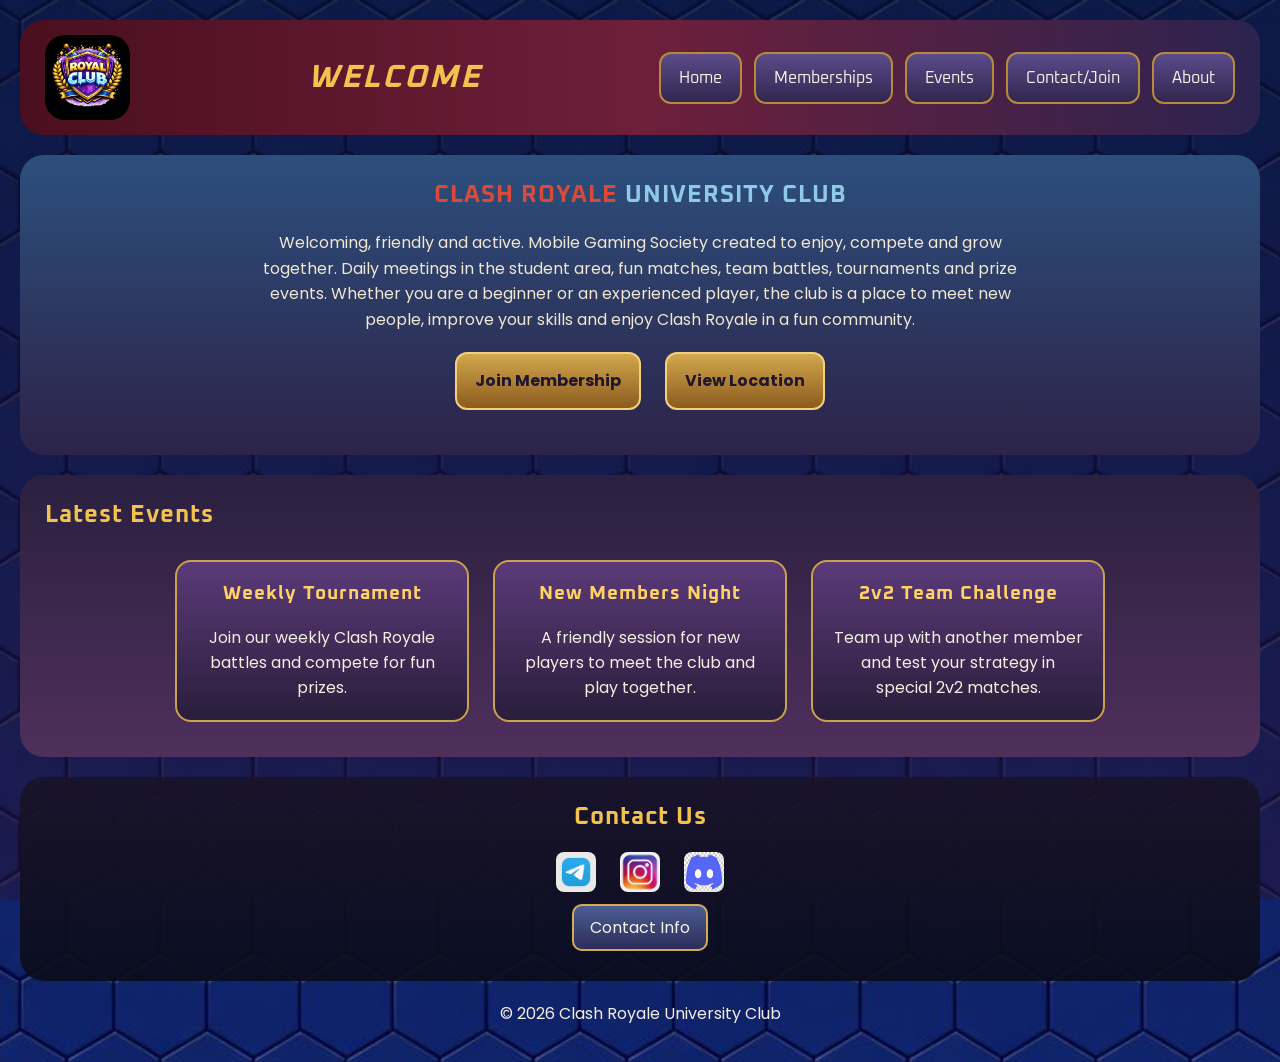
==== index.html @ 62acb9d7 "Add files via upload" ====
<!DOCTYPE html>
<html lang="en">
<head>
    <meta charset="UTF-8">
    <meta name="description" content="Clash Royale - Gaming club homepage.">
    <meta name="keywords" content="gaming club, events, entertainment, Clash Royale">
    <meta name="author" content="Mykhailo Redkin">
    <meta name="viewport" content="width=device-width, initial-scale=1.0">

    <title>Gaming Club and Society</title>

    <link rel="stylesheet" href="Styles/style.css">
    <link rel="preconnect" href="https://fonts.googleapis.com">
    <link rel="preconnect" href="https://fonts.gstatic.com" crossorigin>
    <link href="https://fonts.googleapis.com/css2?family=Oxanium:wght@500;700&family=Poppins:wght@400;500;600&display=swap" rel="stylesheet">
</head>
<body>

<header class="topbar">
    <img class="logo" src="Images/royal_club_logo.jpg" alt="Club logo">

    <h1>Welcome</h1>

    <nav>
        <ul>
            <li><a href="index.html">Home</a></li>
            <li><a href="Memberships.html">Memberships</a></li>
            <li><a href="Events.html">Events</a></li>
            <li><a href="ContactInfo.html">Contact/Join</a></li>
            <li><a href="AboutUs.html">About</a></li>
        </ul>
    </nav>
</header>

<main>
    <h2>
        <span class="title-red">CLASH ROYALE</span>
        <span class="title-blue">UNIVERSITY CLUB</span>
    </h2>

    <p>
        Welcoming, friendly and active. Mobile Gaming Society created to enjoy, compete
        and grow together. Daily meetings in the student area, fun matches, team battles,
        tournaments and prize events. Whether you are a beginner or an experienced player,
        the club is a place to meet new people, improve your skills and enjoy Clash Royale
        in a fun community.
    </p>

    <p class="main-buttons">
        <a href="Memberships.html">Join Membership</a>
        <a href="ContactInfo.html">View Location</a>
    </p>
</main>

<section class="events-section">
    <h2>Latest Events</h2>

    <article class="event-card">
        <h3>Weekly Tournament</h3>
        <p>Join our weekly Clash Royale battles and compete for fun prizes.</p>
    </article>

    <article class="event-card">
        <h3>New Members Night</h3>
        <p>A friendly session for new players to meet the club and play together.</p>
    </article>

    <article class="event-card">
        <h3>2v2 Team Challenge</h3>
        <p>Team up with another member and test your strategy in special 2v2 matches.</p>
    </article>
</section>

<section class="contact-section">
    <h2>Contact Us</h2>

    <p class="contact-icons">
        <a href="#"><img src="Images/telegram-icon.webp" alt="Telegram"></a>
        <a href="#"><img src="Images/instagram-icon.avif" alt="Instagram"></a>
        <a href="#"><img src="Images/discord-icon.jpg" alt="Discord"></a>
    </p>

    <p class="contact-info">
        <a href="ContactInfo.html">Contact Info</a>
    </p>
</section>

<footer>
    <p>&copy; 2026 Clash Royale University Club</p>
</footer>

</body>
</html>
---- Styles/style.css ----
header {
    background: linear-gradient(to right, #4a0f1e, #6e1f3a, #2c234f);
    border-radius: 24px;
}

.topbar {
    display: flex;
    align-items: center;
    justify-content: space-between;
    padding: 15px 25px;
}

.logo {
    width: 85px;
    height: 85px;
    border-radius: 20px;
}

h1 {
    font-size: 2rem;
    text-transform: uppercase;
    letter-spacing: 2px;
    color: #f2c14e;
    font-style: italic;
    font-family: "Oxanium", sans-serif;
}

h1:hover {
    color: #ffe28a;
    transition: 0.5s;
}

nav ul {
    display: flex;
    gap: 12px;
    margin: 0;
    padding: 0;
    list-style: none;
}

nav ul li {
    background: linear-gradient(to bottom, #5b4b8a, #31264f);
    display: flex;
    align-items: center;
    justify-content: center;
    padding: 14px 18px;
    border: 2px solid #b58a3a;
    border-radius: 12px;
    transition: 0.3s;
}

nav ul li:hover {
    background: #f2c14e;
    transform: translateY(-2px);
}

nav ul li a {
    color: #f4f0e6;
    text-decoration: none;
    font-family: "Oxanium", sans-serif;
}

nav ul li:hover a {
    color: #1a1633;
}

body {
    background:
        linear-gradient(rgba(9, 18, 43, 0.55), rgba(44, 18, 51, 0.45)),
        url("../Images/hex_background.jpg");
    background-size: cover;
    background-repeat: no-repeat;
    background-position: center;
    background-attachment: fixed;
    font-family: "Poppins", sans-serif;
    color: #e8e1d4;
    margin: 0;
    padding: 20px;
}

h2, h3 {
    font-family: "Oxanium", sans-serif;
    letter-spacing: 1px;
}

main {
    background: linear-gradient(to bottom, #2c4f7d, #2d2348);
    border-radius: 24px;
    padding: 25px;
    margin-top: 20px;
    text-align: center;
}

h2 {
    text-align: center;
    margin-top: 0;
}

main p {
    max-width: 800px;
    margin: 20px auto;
    line-height: 1.6;
    color: #f1e7d2;
}

.main-buttons a {
    background: linear-gradient(to bottom, #d2a84c, #8c5b1f);
    display: inline-block;
    padding: 14px 18px;
    border: 2px solid #f3d17a;
    border-radius: 12px;
    text-decoration: none;
    margin: 0 10px;
    color: #20162f;
    font-weight: bold;
}

.main-buttons a:hover {
    background: linear-gradient(to bottom, #ffe08a, #c98d2f);
    color: #111111;
    transition: 0.3s;
}

.title-red {
    color: #d94a3a;
}

.title-blue {
    color: #8ecae6;
}

.events-section {
    background: linear-gradient(to bottom, #2a203f, #4f2f5c);
    border-radius: 24px;
    padding: 25px;
    margin-top: 20px;
    text-align: center;
}

.events-section h2 {
    text-align: left;
    color: #f2c14e;
    margin-bottom: 20px;
}

.event-card {
    background: linear-gradient(to bottom, #5a3a78, #2a1e3b);
    display: inline-block;
    width: 250px;
    margin: 10px;
    padding: 20px;
    border: 2px solid #c9a24d;
    border-radius: 16px;
    vertical-align: top;
    text-align: center;
}

.event-card h3 {
    color: #ffd166;
    margin-top: 0;
}

.event-card p {
    color: #f4ede1;
    margin: 10px 0 0 0;
}

.contact-section {
    background: linear-gradient(to bottom, rgba(25, 19, 40, 0.92), rgba(10, 12, 28, 0.92));
    border-radius: 24px;
    padding: 25px;
    margin-top: 20px;
    text-align: center;
}

.contact-section h2 {
    color: #f2c14e;
    margin-top: 0;
}

.contact-icons {
    margin-top: 15px;
}

.contact-icons a {
    display: inline-block;
    margin: 0 10px;
}

.contact-icons img {
    width: 40px;
    height: 40px;
    border-radius: 8px;
}

.contact-info {
    margin-top: 15px;
}

.contact-info a {
    background: linear-gradient(to bottom, #4c5d94, #2b2d59);
    color: #f8f3ea;
    text-decoration: none;
    padding: 10px 16px;
    border: 2px solid #d3ab55;
    border-radius: 10px;
}

.contact-info a:hover {
    background: #f2c14e;
    color: #1b1730;
    transition: 0.3s;
}

footer {
    text-align: center;
    margin-top: 20px;
    color: #f4ede1;
}
.form-page {
    background: linear-gradient(to bottom, #2c4f7d, #2d2348);
    border-radius: 24px;
    padding: 25px;
    margin-top: 20px;
    text-align: center;
}

.join-form {
    max-width: 600px;
    margin: 20px auto;
    text-align: left;
}

.join-form label {
    display: block;
    margin-top: 15px;
    margin-bottom: 5px;
    color: #f1e7d2;
    font-family: "Oxanium", sans-serif;
}

.join-form input[type="text"],
.join-form input[type="email"],
.join-form select,
.join-form textarea {
    width: 100%;
    padding: 12px;
    border: 2px solid #c9a24d;
    border-radius: 10px;
    background-color: #f4ede1;
    box-sizing: border-box;
    font-family: "Poppins", sans-serif;
}

.join-form input[type="submit"] {
    margin-top: 20px;
    background: linear-gradient(to bottom, #d2a84c, #8c5b1f);
    color: #20162f;
    border: 2px solid #f3d17a;
    padding: 12px 20px;
    border-radius: 12px;
    cursor: pointer;
    font-weight: bold;
}

.join-form input[type="submit"]:hover {
    background: linear-gradient(to bottom, #ffe08a, #c98d2f);
}

.about-page {
    background: linear-gradient(to bottom, #2a203f, #4f2f5c);
    border-radius: 24px;
    padding: 25px;
    margin-top: 20px;
    text-align: center;
}

.about-page p {
    color: #f4ede1;
    max-width: 800px;
    margin: 20px auto;
    line-height: 1.6;
}

.about-image {
    width: 300px;
    max-width: 100%;
    border-radius: 16px;
    margin: 20px 0;
    border: 3px solid #c9a24d;
}

.map-link a {
    background: linear-gradient(to bottom, #4c5d94, #2b2d59);
    color: #f8f3ea;
    text-decoration: none;
    padding: 10px 16px;
    border: 2px solid #d3ab55;
    border-radius: 10px;
}

.map-link a:hover {
    background: #f2c14e;
    color: #1b1730;
}

.club-map {
    width: 100%;
    max-width: 800px;
    height: 400px;
    border: 3px solid #c9a24d;
    border-radius: 16px;
    margin-top: 20px;
}
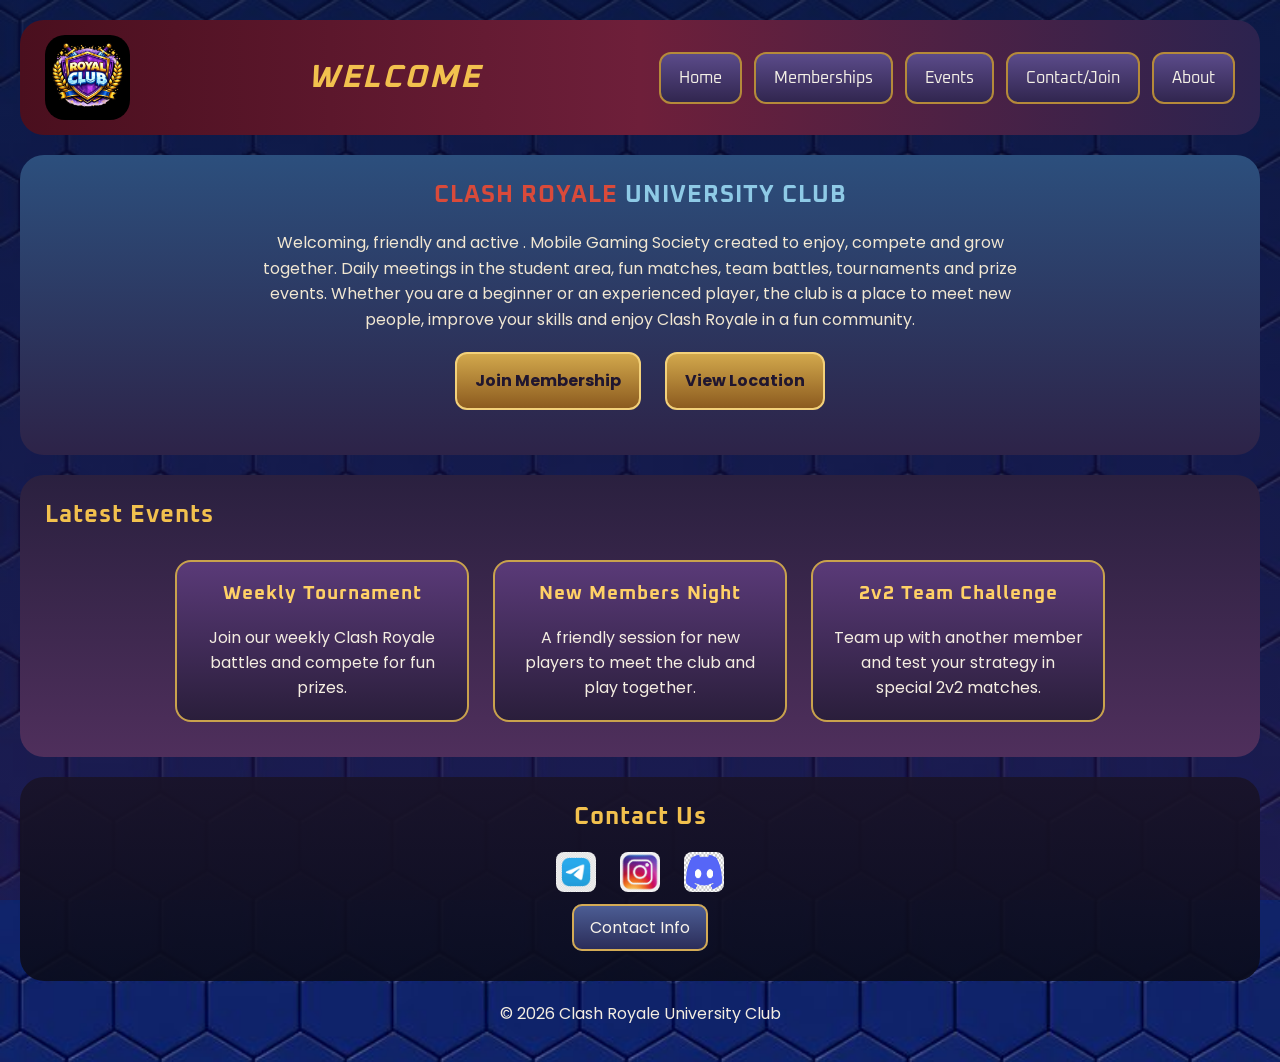
==== commit a9b11bc6: "Fix HTML encoding issues in index.html" ====
--- a/index.html
+++ b/index.html
@@ -39,7 +39,7 @@
     </h2>
 
     <p>
-        Welcoming, friendly and active. Mobile Gaming Society created to enjoy, compete
+        Welcoming, friendly and active . Mobile Gaming Society created to enjoy, compete
         and grow together. Daily meetings in the student area, fun matches, team battles,
         tournaments and prize events. Whether you are a beginner or an experienced player,
         the club is a place to meet new people, improve your skills and enjoy Clash Royale
@@ -90,4 +90,4 @@
 </footer>
 
 </body>
-</html>+</html>
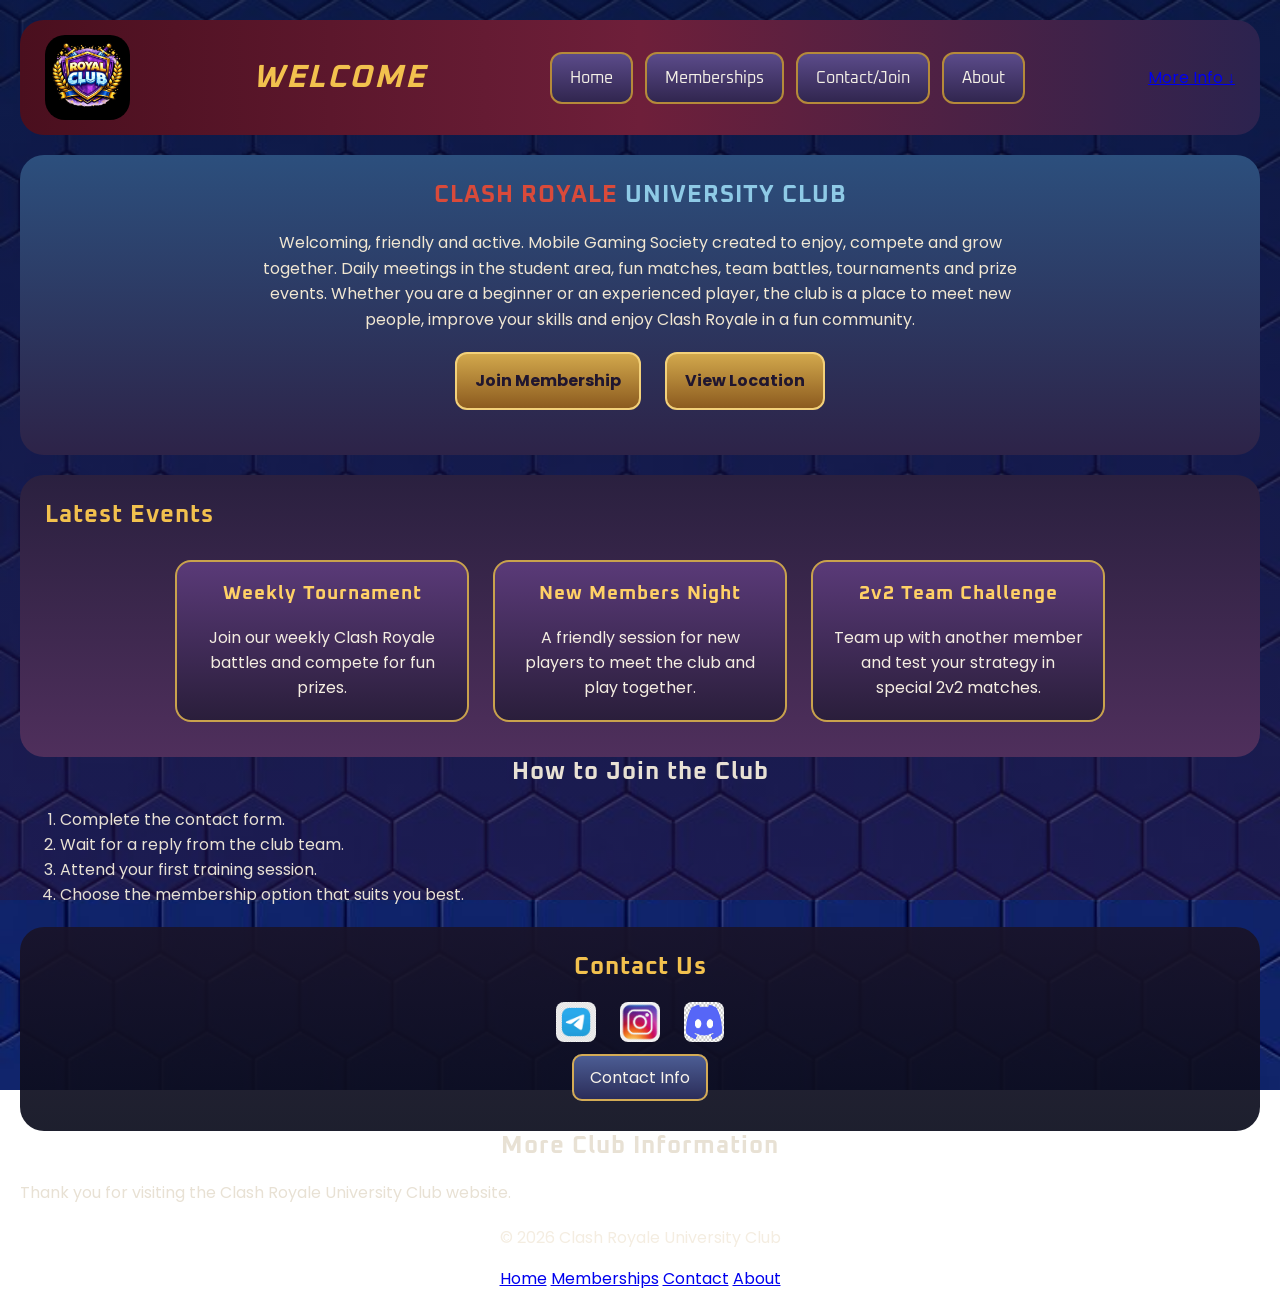
==== commit a44f2eac: "Add files via upload" ====
--- a/index.html
+++ b/index.html
@@ -4,11 +4,11 @@
     <meta charset="UTF-8">
     <meta name="description" content="Clash Royale - Gaming club homepage.">
     <meta name="keywords" content="gaming club, events, entertainment, Clash Royale">
-    <meta name="author" content="Mykhailo Redkin">
     <meta name="viewport" content="width=device-width, initial-scale=1.0">
 
     <title>Gaming Club and Society</title>
 
+    <link rel="icon" type="image/png" href="Images/royal_club_logo.jpg"> 
     <link rel="stylesheet" href="Styles/style.css">
     <link rel="preconnect" href="https://fonts.googleapis.com">
     <link rel="preconnect" href="https://fonts.gstatic.com" crossorigin>
@@ -23,23 +23,28 @@
 
     <nav>
         <ul>
-            <li><a href="index.html">Home</a></li>
+            <li><a href="index.html" class="active">Home</a></li>
             <li><a href="Memberships.html">Memberships</a></li>
-            <li><a href="Events.html">Events</a></li>
             <li><a href="ContactInfo.html">Contact/Join</a></li>
             <li><a href="AboutUs.html">About</a></li>
         </ul>
     </nav>
+
+    <a href="#bottom-info" class="top-scroll-box">
+        More Info <span class="arrow">↓</span>
+    </a>
 </header>
 
-<main>
+
+<main class="welcome-main">
+
     <h2>
         <span class="title-red">CLASH ROYALE</span>
         <span class="title-blue">UNIVERSITY CLUB</span>
     </h2>
 
     <p>
-        Welcoming, friendly and active . Mobile Gaming Society created to enjoy, compete
+        Welcoming, friendly and active. Mobile Gaming Society created to enjoy, compete
         and grow together. Daily meetings in the student area, fun matches, team battles,
         tournaments and prize events. Whether you are a beginner or an experienced player,
         the club is a place to meet new people, improve your skills and enjoy Clash Royale
@@ -51,7 +56,6 @@
         <a href="ContactInfo.html">View Location</a>
     </p>
 </main>
-
 <section class="events-section">
     <h2>Latest Events</h2>
 
@@ -71,6 +75,16 @@
     </article>
 </section>
 
+<section class="description-section">
+    <h2>How to Join the Club</h2>
+    <ol>
+        <li>Complete the contact form.</li>
+        <li>Wait for a reply from the club team.</li>
+        <li>Attend your first training session.</li>
+        <li>Choose the membership option that suits you best.</li>
+    </ol>
+</section>
+
 <section class="contact-section">
     <h2>Contact Us</h2>
 
@@ -85,9 +99,21 @@
     </p>
 </section>
 
+<section id="bottom-info">
+    <h2>More Club Information</h2>
+    <p>Thank you for visiting the Clash Royale University Club website.</p>
+</section>
+
 <footer>
     <p>&copy; 2026 Clash Royale University Club</p>
+
+    <nav class="footer-nav">
+        <a href="index.html">Home</a>
+        <a href="Memberships.html">Memberships</a>
+        <a href="ContactInfo.html">Contact</a>
+        <a href="AboutUs.html">About</a>
+    </nav>
 </footer>
 
 </body>
-</html>
+</html>
--- a/Styles/style.css
+++ b/Styles/style.css
@@ -18,7 +18,7 @@
 
 h1 {
     font-size: 2rem;
-    text-transform: uppercase;
+    text-transform: uppercase; 
     letter-spacing: 2px;
     color: #f2c14e;
     font-style: italic;
@@ -311,4 +311,4 @@
     border: 3px solid #c9a24d;
     border-radius: 16px;
     margin-top: 20px;
-}+}
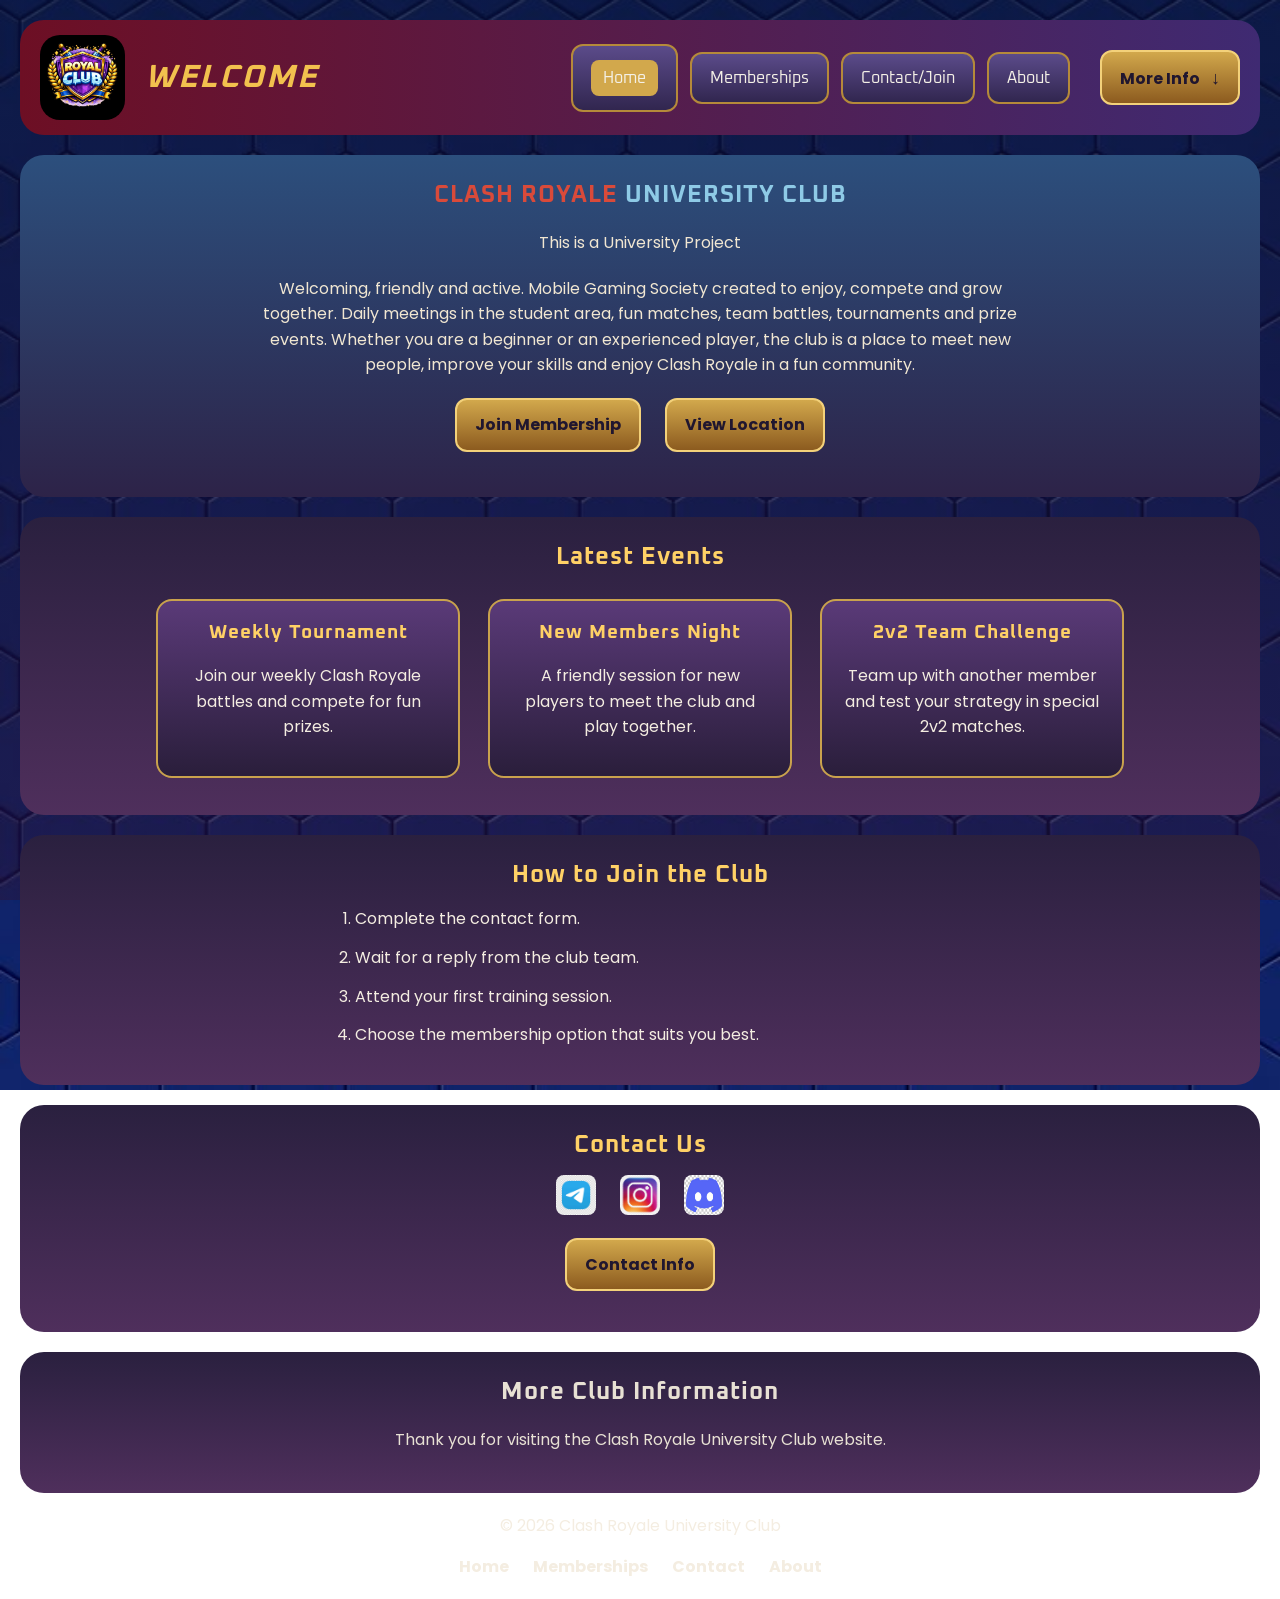
==== commit 729d6a52: "Add files via upload" ====
--- a/index.html
+++ b/index.html
@@ -42,6 +42,8 @@
         <span class="title-red">CLASH ROYALE</span>
         <span class="title-blue">UNIVERSITY CLUB</span>
     </h2>
+
+    <p class="project-watermark">This is a University Project</p>
 
     <p>
         Welcoming, friendly and active. Mobile Gaming Society created to enjoy, compete
--- a/Styles/style.css
+++ b/Styles/style.css
@@ -1,69 +1,3 @@
-header {
-    background: linear-gradient(to right, #4a0f1e, #6e1f3a, #2c234f);
-    border-radius: 24px;
-}
-
-.topbar {
-    display: flex;
-    align-items: center;
-    justify-content: space-between;
-    padding: 15px 25px;
-}
-
-.logo {
-    width: 85px;
-    height: 85px;
-    border-radius: 20px;
-}
-
-h1 {
-    font-size: 2rem;
-    text-transform: uppercase; 
-    letter-spacing: 2px;
-    color: #f2c14e;
-    font-style: italic;
-    font-family: "Oxanium", sans-serif;
-}
-
-h1:hover {
-    color: #ffe28a;
-    transition: 0.5s;
-}
-
-nav ul {
-    display: flex;
-    gap: 12px;
-    margin: 0;
-    padding: 0;
-    list-style: none;
-}
-
-nav ul li {
-    background: linear-gradient(to bottom, #5b4b8a, #31264f);
-    display: flex;
-    align-items: center;
-    justify-content: center;
-    padding: 14px 18px;
-    border: 2px solid #b58a3a;
-    border-radius: 12px;
-    transition: 0.3s;
-}
-
-nav ul li:hover {
-    background: #f2c14e;
-    transform: translateY(-2px);
-}
-
-nav ul li a {
-    color: #f4f0e6;
-    text-decoration: none;
-    font-family: "Oxanium", sans-serif;
-}
-
-nav ul li:hover a {
-    color: #1a1633;
-}
-
 body {
     background:
         linear-gradient(rgba(9, 18, 43, 0.55), rgba(44, 18, 51, 0.45)),
@@ -78,9 +12,113 @@
     padding: 20px;
 }
 
+.topbar {
+    display: flex;
+    align-items: center;
+    gap: 20px;
+    background: linear-gradient(to right, #6d0f24, #3f2a72);
+    border-radius: 24px;
+    padding: 15px 20px;
+}
+
+.topbar h1 {
+    margin: 0;
+    font-size: 2rem;
+    text-transform: uppercase;
+    letter-spacing: 2px;
+    color: #f2c14e;
+    font-style: italic;
+    font-family: "Oxanium", sans-serif;
+}
+
+.topbar h1:hover {
+    color: #ffe28a;
+    transition: 0.5s;
+}
+
+.logo {
+    width: 85px;
+    height: 85px;
+    border-radius: 20px;
+}
+
+.topbar nav {
+    margin-left: auto;
+}
+
+.topbar nav ul {
+    display: flex;
+    gap: 12px;
+    list-style: none;
+    margin: 0;
+    padding: 0;
+    align-items: center;
+}
+
+.topbar nav ul li {
+    background: linear-gradient(to bottom, #5b4b8a, #31264f);
+    display: flex;
+    align-items: center;
+    justify-content: center;
+    padding: 14px 18px;
+    border: 2px solid #b58a3a;
+    border-radius: 12px;
+    transition: 0.3s;
+}
+
+.topbar nav ul li:hover {
+    background: #f2c14e;
+    transform: translateY(-2px);
+}
+
+.topbar nav ul li a {
+    color: #f4f0e6;
+    text-decoration: none;
+    font-family: "Oxanium", sans-serif;
+}
+
+.topbar nav ul li:hover a {
+    color: #1a1633;
+}
+
+nav a.active {
+    background-color: #d2a84c;
+    color: #20162f;
+    border-radius: 8px;
+    padding: 8px 12px;
+}
+
+.top-scroll-box {
+    background: linear-gradient(to bottom, #d2a84c, #8c5b1f);
+    display: inline-block;
+    padding: 12px 18px;
+    border: 2px solid #f3d17a;
+    border-radius: 12px;
+    text-decoration: none;
+    color: #20162f;
+    font-weight: bold;
+    margin-left: 10px;
+}
+
+.top-scroll-box:hover {
+    background: linear-gradient(to bottom, #ffe08a, #c98d2f);
+    color: #111111;
+}
+
+.arrow {
+    margin-left: 8px;
+    font-size: 18px;
+    font-weight: bold;
+}
+
 h2, h3 {
     font-family: "Oxanium", sans-serif;
     letter-spacing: 1px;
+}
+
+h2 {
+    text-align: center;
+    margin-top: 0;
 }
 
 main {
@@ -89,11 +127,6 @@
     padding: 25px;
     margin-top: 20px;
     text-align: center;
-}
-
-h2 {
-    text-align: center;
-    margin-top: 0;
 }
 
 main p {
@@ -103,33 +136,55 @@
     color: #f1e7d2;
 }
 
-.main-buttons a {
+.welcome-main {
+    overflow: auto;
+}
+
+.title-red {
+    color: #d94a3a;
+}
+
+.title-blue {
+    color: #8ecae6;
+}
+
+.main-buttons a,
+.apply-button,
+.join-form input[type="submit"],
+.contact-info a,
+.map-link a {
     background: linear-gradient(to bottom, #d2a84c, #8c5b1f);
     display: inline-block;
-    padding: 14px 18px;
+    padding: 12px 18px;
     border: 2px solid #f3d17a;
     border-radius: 12px;
     text-decoration: none;
-    margin: 0 10px;
     color: #20162f;
     font-weight: bold;
 }
 
-.main-buttons a:hover {
+.main-buttons a {
+    margin: 0 10px;
+}
+
+.main-buttons a:hover,
+.apply-button:hover,
+.join-form input[type="submit"]:hover,
+.contact-info a:hover,
+.map-link a:hover {
     background: linear-gradient(to bottom, #ffe08a, #c98d2f);
     color: #111111;
     transition: 0.3s;
 }
 
-.title-red {
-    color: #d94a3a;
-}
-
-.title-blue {
-    color: #8ecae6;
-}
-
-.events-section {
+.events-section,
+.description-section,
+.history-section,
+.video-section,
+.memberships-page,
+.about-page,
+#bottom-info,
+.contact-section {
     background: linear-gradient(to bottom, #2a203f, #4f2f5c);
     border-radius: 24px;
     padding: 25px;
@@ -137,17 +192,21 @@
     text-align: center;
 }
 
-.events-section h2 {
-    text-align: left;
-    color: #f2c14e;
-    margin-bottom: 20px;
-}
-
-.event-card {
+.events-section h2,
+.description-section h2,
+.history-section h2,
+.video-section h2,
+.contact-section h2 {
+    color: #ffd166;
+    margin-bottom: 15px;
+}
+
+.event-card,
+.member-card {
     background: linear-gradient(to bottom, #5a3a78, #2a1e3b);
     display: inline-block;
-    width: 250px;
-    margin: 10px;
+    width: 260px;
+    margin: 12px;
     padding: 20px;
     border: 2px solid #c9a24d;
     border-radius: 16px;
@@ -155,27 +214,18 @@
     text-align: center;
 }
 
-.event-card h3 {
+.event-card h3,
+.member-card h3 {
     color: #ffd166;
     margin-top: 0;
 }
 
-.event-card p {
+.event-card p,
+.member-card p,
+.about-page p,
+.video-section p {
     color: #f4ede1;
-    margin: 10px 0 0 0;
-}
-
-.contact-section {
-    background: linear-gradient(to bottom, rgba(25, 19, 40, 0.92), rgba(10, 12, 28, 0.92));
-    border-radius: 24px;
-    padding: 25px;
-    margin-top: 20px;
-    text-align: center;
-}
-
-.contact-section h2 {
-    color: #f2c14e;
-    margin-top: 0;
+    line-height: 1.6;
 }
 
 .contact-icons {
@@ -197,26 +247,98 @@
     margin-top: 15px;
 }
 
-.contact-info a {
-    background: linear-gradient(to bottom, #4c5d94, #2b2d59);
-    color: #f8f3ea;
-    text-decoration: none;
-    padding: 10px 16px;
+.description-section ol {
+    max-width: 600px;
+    margin: 0 auto;
+    padding-left: 30px;
+    text-align: left;
+    color: #f4ede1;
+    line-height: 1.8;
+}
+
+.description-section li {
+    margin-bottom: 10px;
+}
+
+.history-section {
+    overflow: auto;
+}
+
+.float-image {
+    float: left;
+    width: 220px;
+    height: 220px;
+    object-fit: cover;
+    margin: 0 20px 15px 0;
+    border-radius: 16px;
+    border: 2px solid #d2a84c;
+}
+
+.about-image {
+    width: 300px;
+    max-width: 100%;
+    border-radius: 16px;
+    margin: 20px 0;
+    border: 3px solid #c9a24d;
+}
+
+.video-section iframe {
+    width: 80%;
+    max-width: 800px;
+    height: 420px;
+    border: 2px solid #d2a84c;
+    border-radius: 16px;
+}
+
+.club-map {
+    width: 100%;
+    max-width: 800px;
+    height: 400px;
+    border: 3px solid #c9a24d;
+    border-radius: 16px;
+    margin-top: 20px;
+}
+
+.membership-section {
+    margin-top: 25px;
+}
+
+.member-card img {
+    width: 100%;
+    max-width: 200px;
+    height: 180px;
+    object-fit: cover;
+    border-radius: 12px;
     border: 2px solid #d3ab55;
-    border-radius: 10px;
-}
-
-.contact-info a:hover {
-    background: #f2c14e;
-    color: #1b1730;
-    transition: 0.3s;
-}
-
-footer {
-    text-align: center;
-    margin-top: 20px;
-    color: #f4ede1;
-}
+    margin-bottom: 15px;
+}
+
+.side-info {
+    background-color: rgba(255, 255, 255, 0.1);
+    border: 2px solid #d2a84c;
+    border-radius: 12px;
+    padding: 15px;
+    margin-top: 20px;
+}
+
+table {
+    width: 100%;
+    border-collapse: collapse;
+    margin-top: 20px;
+    background-color: rgba(255, 255, 255, 0.08);
+}
+
+th, td {
+    border: 1px solid #d2a84c;
+    padding: 12px;
+    text-align: center;
+}
+
+th {
+    background-color: #d2a84c;
+    color: #20162f;
+}
+
 .form-page {
     background: linear-gradient(to bottom, #2c4f7d, #2d2348);
     border-radius: 24px;
@@ -252,63 +374,29 @@
     font-family: "Poppins", sans-serif;
 }
 
-.join-form input[type="submit"] {
-    margin-top: 20px;
-    background: linear-gradient(to bottom, #d2a84c, #8c5b1f);
-    color: #20162f;
-    border: 2px solid #f3d17a;
-    padding: 12px 20px;
-    border-radius: 12px;
-    cursor: pointer;
+.required {
+    color: red;
     font-weight: bold;
 }
 
-.join-form input[type="submit"]:hover {
-    background: linear-gradient(to bottom, #ffe08a, #c98d2f);
-}
-
-.about-page {
-    background: linear-gradient(to bottom, #2a203f, #4f2f5c);
-    border-radius: 24px;
-    padding: 25px;
-    margin-top: 20px;
-    text-align: center;
-}
-
-.about-page p {
+footer {
+    text-align: center;
+    margin-top: 20px;
     color: #f4ede1;
-    max-width: 800px;
-    margin: 20px auto;
-    line-height: 1.6;
-}
-
-.about-image {
-    width: 300px;
-    max-width: 100%;
-    border-radius: 16px;
-    margin: 20px 0;
-    border: 3px solid #c9a24d;
-}
-
-.map-link a {
-    background: linear-gradient(to bottom, #4c5d94, #2b2d59);
-    color: #f8f3ea;
+}
+
+.footer-nav {
+    margin-top: 10px;
+    text-align: center;
+}
+
+.footer-nav a {
+    color: #f4ede1;
     text-decoration: none;
-    padding: 10px 16px;
-    border: 2px solid #d3ab55;
-    border-radius: 10px;
-}
-
-.map-link a:hover {
-    background: #f2c14e;
-    color: #1b1730;
-}
-
-.club-map {
-    width: 100%;
-    max-width: 800px;
-    height: 400px;
-    border: 3px solid #c9a24d;
-    border-radius: 16px;
-    margin-top: 20px;
-}
+    margin: 0 10px;
+    font-weight: bold;
+}
+
+.footer-nav a:hover {
+    color: #ffd166;
+}
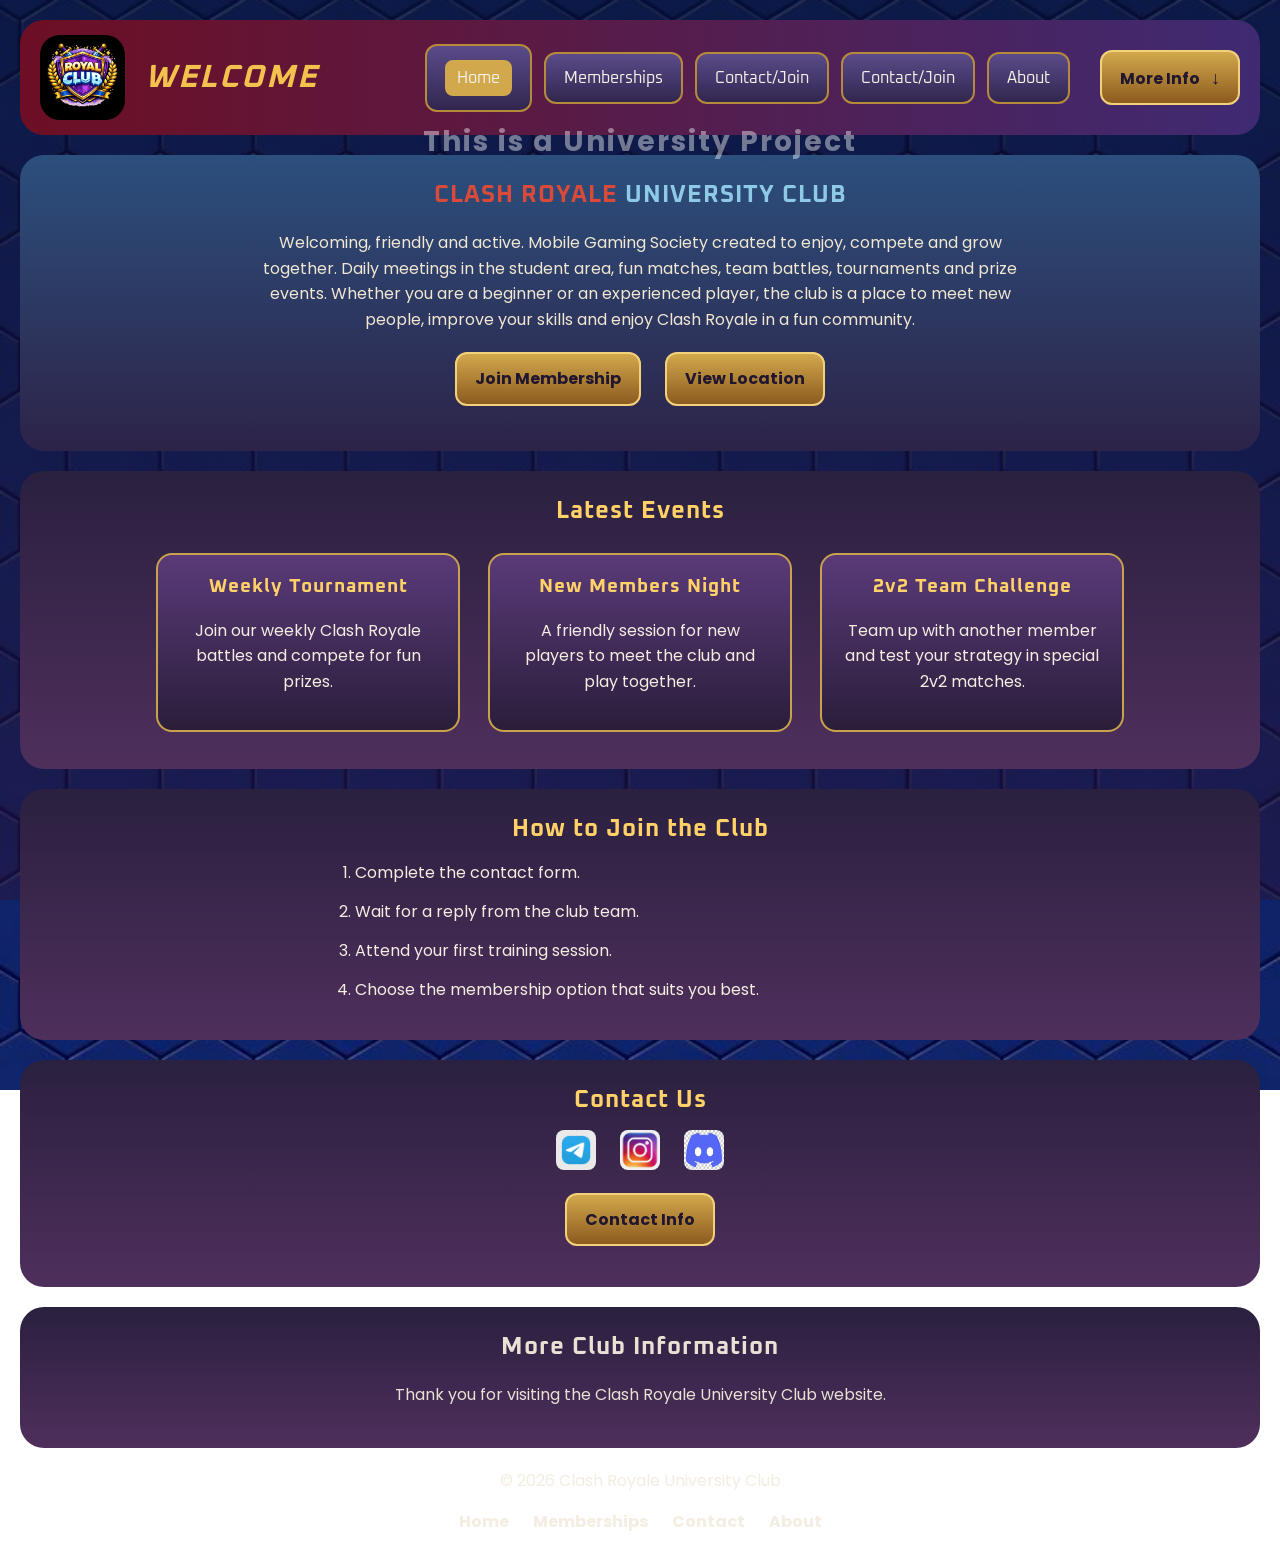
==== commit cdd81d00: "Fix HTML structure and add new link" ====
--- a/index.html
+++ b/index.html
@@ -26,6 +26,7 @@
             <li><a href="index.html" class="active">Home</a></li>
             <li><a href="Memberships.html">Memberships</a></li>
             <li><a href="ContactInfo.html">Contact/Join</a></li>
+            <li><a href="ResponsiveExample.html">Contact/Join</a></li>
             <li><a href="AboutUs.html">About</a></li>
         </ul>
     </nav>
@@ -118,4 +119,4 @@
 </footer>
 
 </body>
-</html>+</html>
--- a/Styles/style.css
+++ b/Styles/style.css
@@ -399,4 +399,70 @@
 
 .footer-nav a:hover {
     color: #ffd166;
-}+}
+
+.project-watermark {
+    position: absolute;
+    top: 100px;
+    left: 50%;
+    transform: translateX(-50%);
+    font-size: 28px;
+    color: rgba(255, 255, 255, 0.418); /* transparent effect */
+    font-weight: bold;
+    letter-spacing: 2px;
+    pointer-events: none; /* makes it unclickable */
+}
+
+
+
+
+
+
+/* Responsive example page */
+.card-grid {
+    display: grid;
+    grid-template-columns: 1fr;
+    gap: 20px;
+    margin-top: 20px;
+}
+
+@media (min-width: 768px) {
+    .card-grid {
+        grid-template-columns: repeat(2, 1fr);
+    }
+}
+
+@media (min-width: 1024px) {
+    .card-grid {
+        grid-template-columns: repeat(3, 1fr);
+    }
+}
+
+.responsive-card {
+    box-sizing: border-box;
+    background: linear-gradient(to bottom, #5a3a78, #2a1e3b);
+    padding: 20px;
+    border: 2px solid #c9a24d;
+    border-radius: 16px;
+    text-align: center;
+}
+
+.responsive-card h3 {
+    color: #ffd166;
+    margin-top: 0;
+}
+
+.responsive-card p {
+    color: #f4ede1;
+    line-height: 1.6;
+}
+
+.responsive-image {
+    display: block;
+    width: 100%;
+    max-width: 800px;
+    height: auto;
+    margin: 20px auto 0;
+    border-radius: 16px;
+    border: 3px solid #c9a24d;
+}
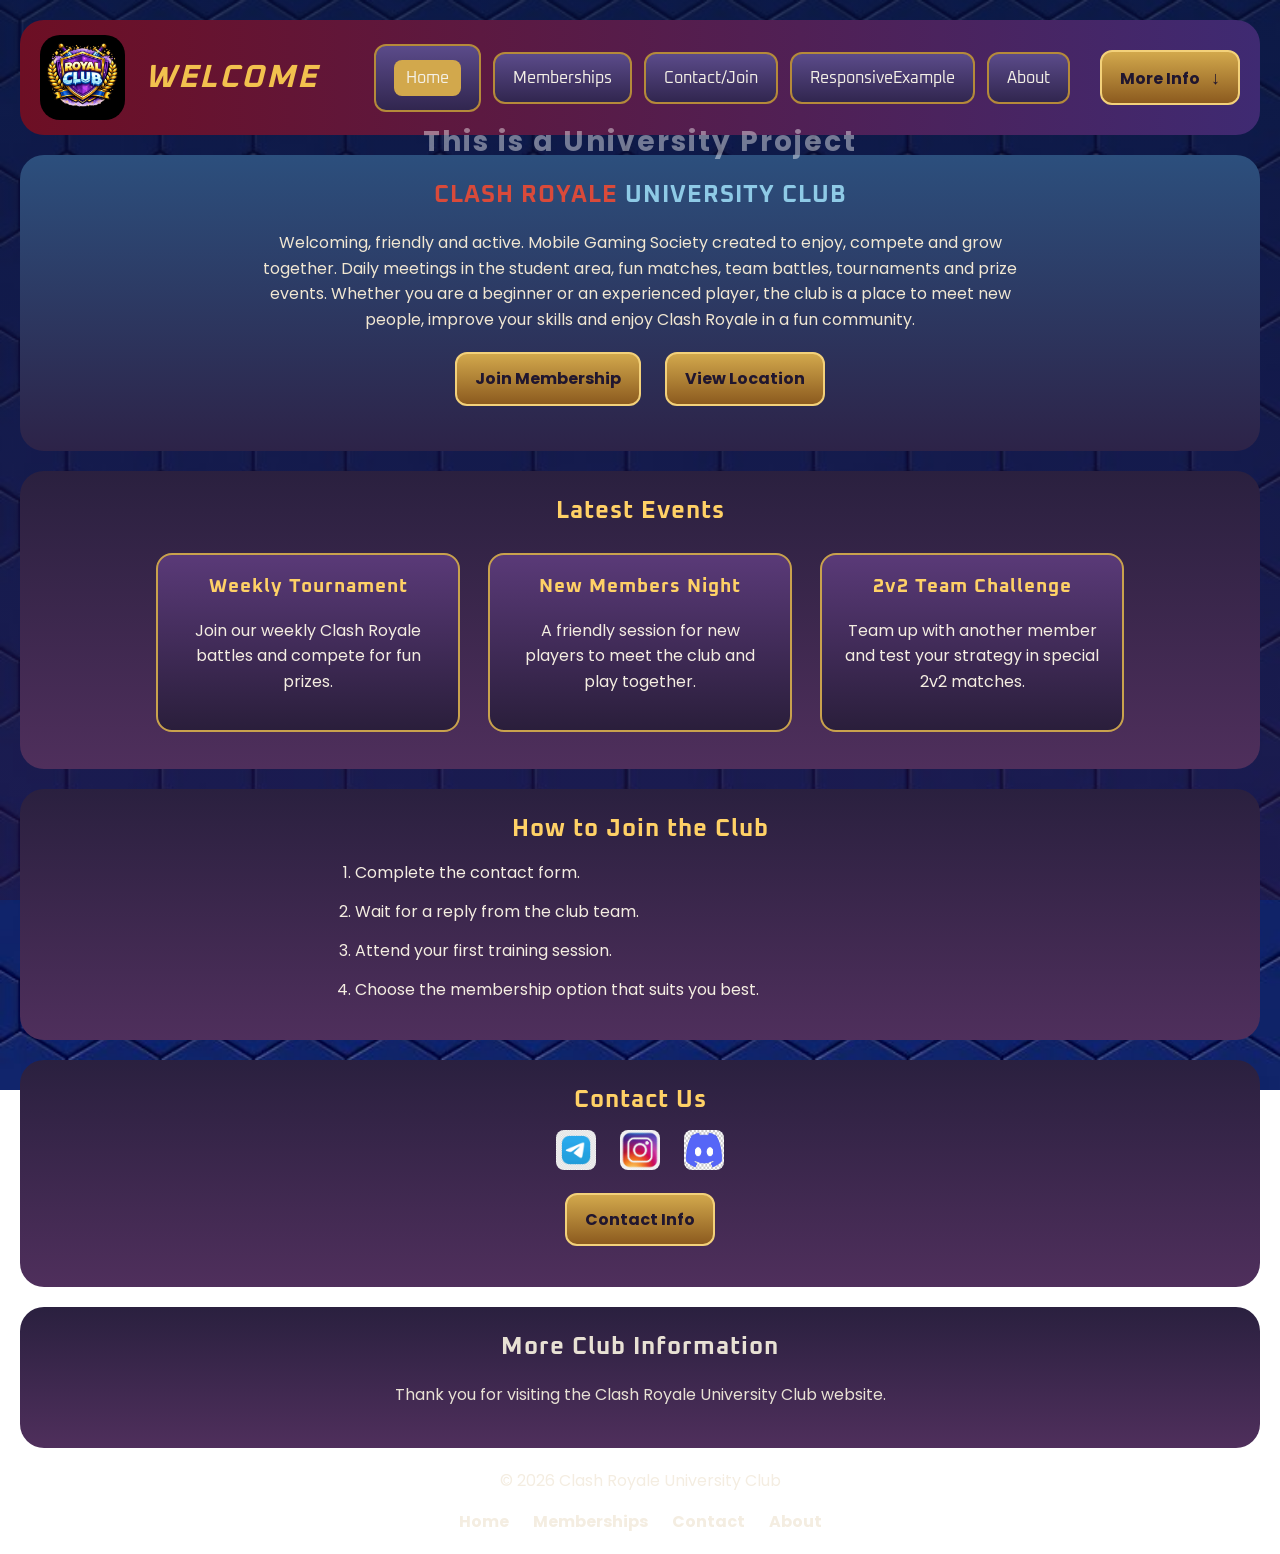
==== commit 67a8dfd9: "Fix HTML structure and update navigation links" ====
--- a/index.html
+++ b/index.html
@@ -26,7 +26,7 @@
             <li><a href="index.html" class="active">Home</a></li>
             <li><a href="Memberships.html">Memberships</a></li>
             <li><a href="ContactInfo.html">Contact/Join</a></li>
-            <li><a href="ResponsiveExample.html">Contact/Join</a></li>
+            <li><a href="ResponsiveExample.html">ResponsiveExample</a></li>
             <li><a href="AboutUs.html">About</a></li>
         </ul>
     </nav>
